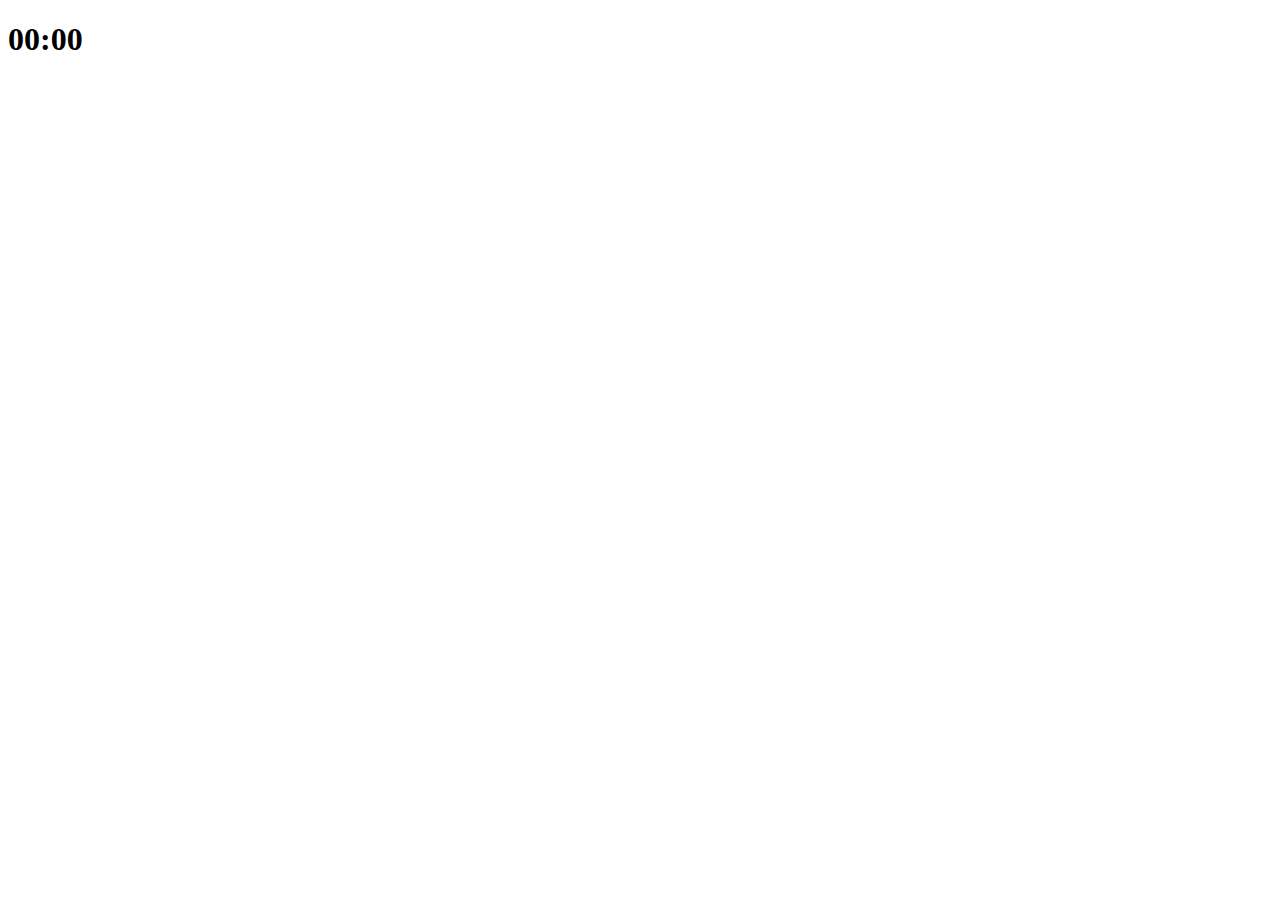
==== 00-application/index.html @ 3cc9a7b3 "clock app" ====
<!DOCTYPE html>
<html lang="en">

<head>
    <meta charset="UTF-8">
    <meta name="viewport" content="width=device-width, initial-scale=1.0">
    <title>Windows</title>
    <link rel="stylesheet" href="index.css">
</head>

<body>
    <div class="js-clock">
        <h1>00:00</h1>
    </div>
    <script src="clock.js"></script>
</body>

</html>
---- 00-application/index.css ----
body{
}
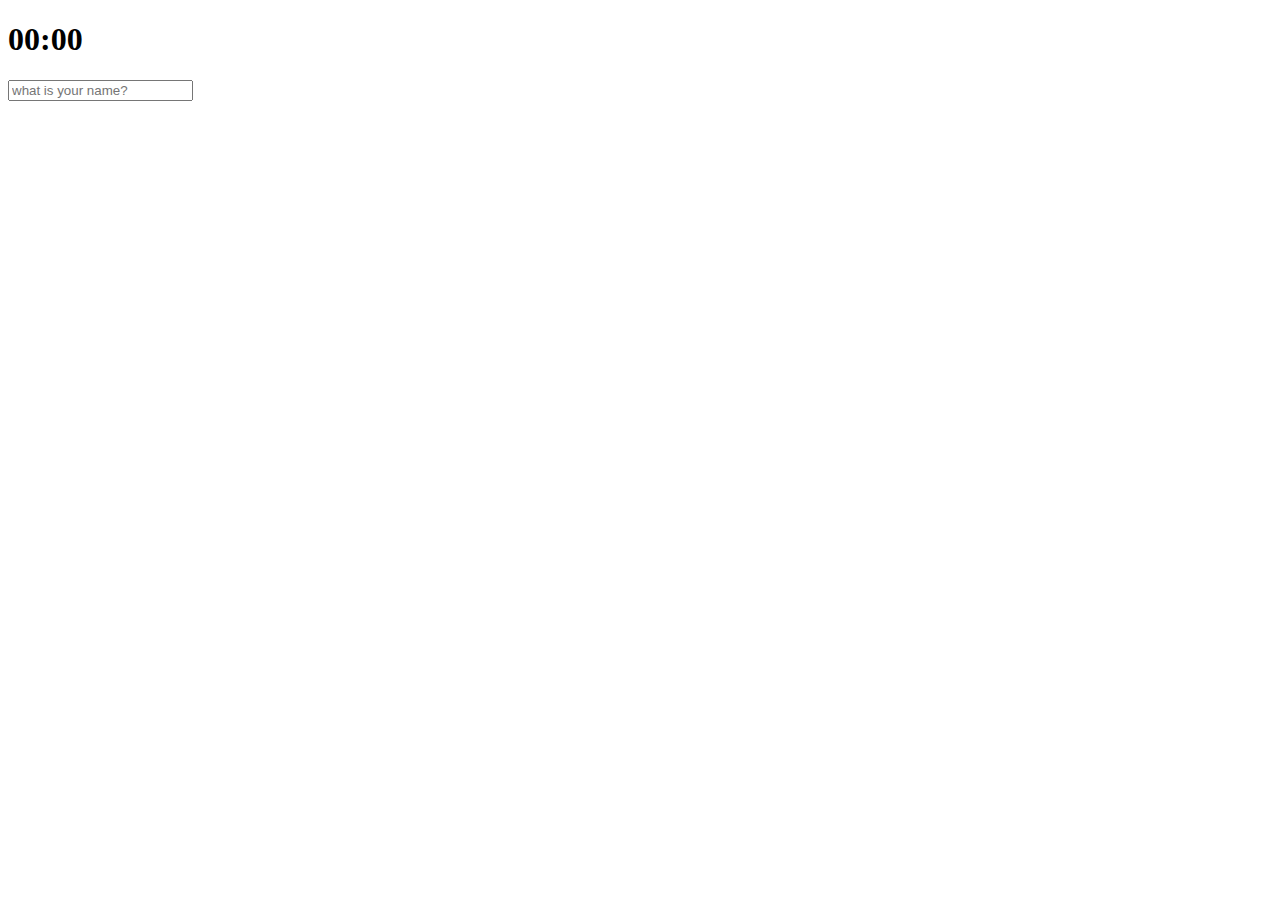
==== commit 01cc4551: "showing user name app" ====
--- a/00-application/index.html
+++ b/00-application/index.html
@@ -12,7 +12,12 @@
     <div class="js-clock">
         <h1>00:00</h1>
     </div>
+    <form class="js-form form">
+        <input type="text" placeholder="what is your name?">
+    </form>
+    <h4 class="js-greetings greetings"></h4>
     <script src="clock.js"></script>
+    <script src="gretting.js"></script>
 </body>
 
 </html>--- a/00-application/index.css
+++ b/00-application/index.css
@@ -1,2 +1,8 @@
-body{
-}+.form,
+.greetings {
+  display: none;
+}
+
+.showing {
+  display: block;
+}
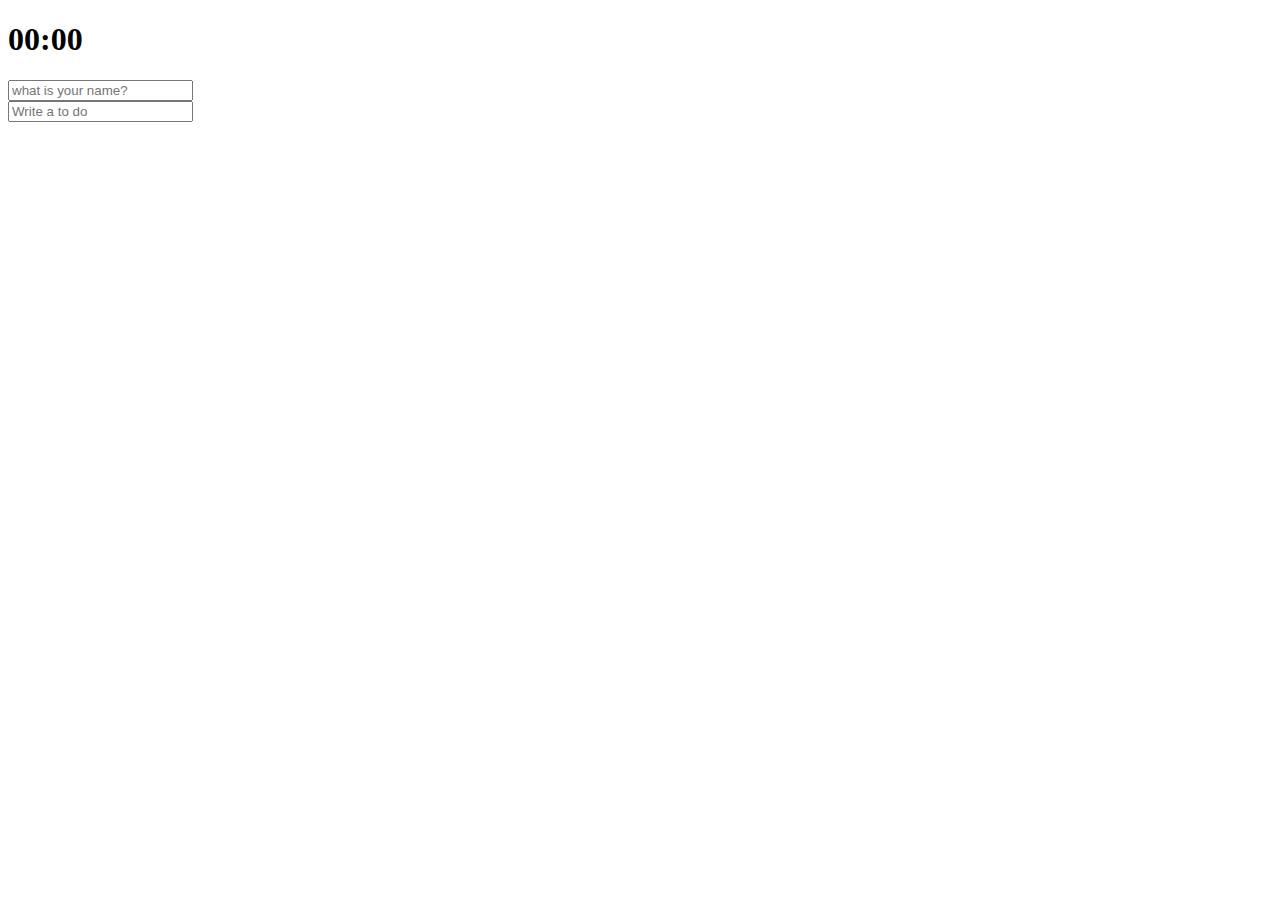
==== commit a6923512: "to do list app" ====
--- a/00-application/index.html
+++ b/00-application/index.html
@@ -16,8 +16,13 @@
         <input type="text" placeholder="what is your name?">
     </form>
     <h4 class="js-greetings greetings"></h4>
+    <form class="js-toDoForm">
+        <input type="text" placeholder="Write a to do">
+    </form>
+    <ul class="js-toDoList"></ul>
     <script src="clock.js"></script>
     <script src="gretting.js"></script>
+    <script src="todo.js"></script>
 </body>
 
 </html>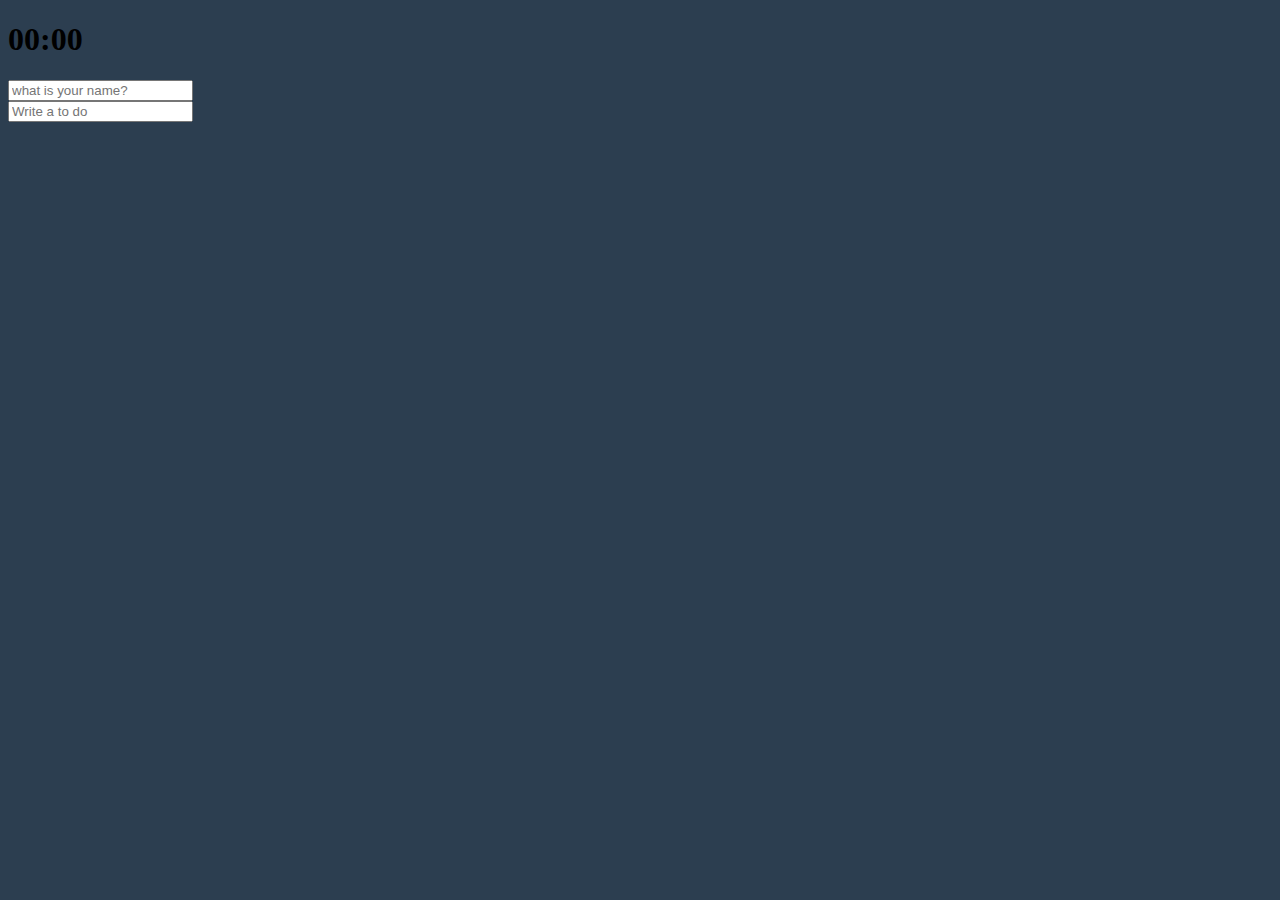
==== commit 47b2fdef: "weather & location app" ====
--- a/00-application/index.html
+++ b/00-application/index.html
@@ -20,9 +20,12 @@
         <input type="text" placeholder="Write a to do">
     </form>
     <ul class="js-toDoList"></ul>
+    <span class="js-weather"></span>
     <script src="clock.js"></script>
     <script src="gretting.js"></script>
     <script src="todo.js"></script>
+    <script src="bg.js"></script>
+    <script src="weather.js"></script>
 </body>
 
 </html>--- a/00-application/index.css
+++ b/00-application/index.css
@@ -1,3 +1,7 @@
+body {
+  background-color: #2c3e50;
+}
+
 .form,
 .greetings {
   display: none;
@@ -6,3 +10,22 @@
 .showing {
   display: block;
 }
+
+@keyframes fadeIn {
+  from {
+    opacity: 0;
+  }
+  to {
+    opacity: 1;
+  }
+}
+
+.bgImage {
+  position: absolute;
+  top: 0;
+  left: 0;
+  width: 100%;
+  height: 100%;
+  z-index: -1;
+  animation: fadeIn 0.5s linear;
+}
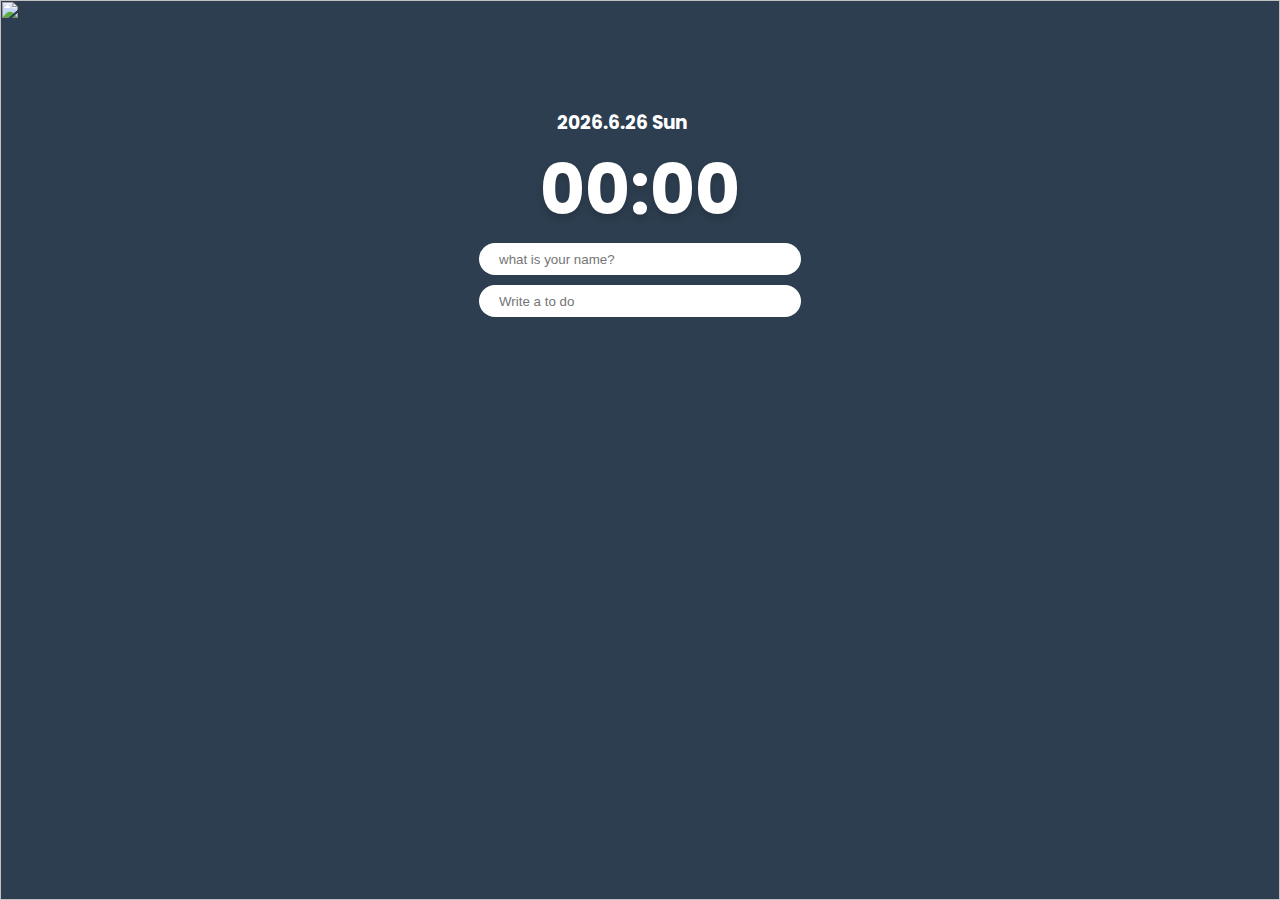
==== commit aa9b86a9: "get date" ====
--- a/00-application/index.html
+++ b/00-application/index.html
@@ -6,10 +6,14 @@
     <meta name="viewport" content="width=device-width, initial-scale=1.0">
     <title>Windows</title>
     <link rel="stylesheet" href="index.css">
+    <style>
+        @import url('https://fonts.googleapis.com/css2?family=Poppins&display=swap');
+        </style>
 </head>
 
 <body>
     <div class="js-clock">
+        <h3>yyyy.mm.dd ddd</h3>
         <h1>00:00</h1>
     </div>
     <form class="js-form form">
--- a/00-application/index.css
+++ b/00-application/index.css
@@ -1,5 +1,22 @@
 body {
   background-color: #2c3e50;
+  color: white;
+  padding-top: 100px;
+  display: flex;
+  flex-direction: column;
+  align-items: center;
+  font-family: "Poppins";
+}
+
+h3 {
+  margin: 0;
+  padding-left: 17px;
+}
+
+h1 {
+  margin: 0;
+  font-size: 70px;
+  text-shadow: 0 4px 6px rgba(32, 33, 36, 0.28);
 }
 
 .form,
@@ -7,8 +24,59 @@
   display: none;
 }
 
+.js-greetings {
+  margin: 0px;
+  font-size: 30px;
+  text-decoration: underline;
+}
+
 .showing {
   display: block;
+}
+
+.js-toDoForm {
+  margin-top: 10px;
+}
+
+input {
+  outline-style: none;
+  width: 300px;
+  height: 30px;
+  border-radius: 20px;
+  border: none;
+}
+
+input[type="text"] {
+  padding-left: 20px;
+}
+
+input:focus {
+  box-shadow: 0 4px 6px rgba(32, 33, 36, 0.28);
+}
+
+ul {
+  list-style: none;
+  padding: 0;
+}
+
+i {
+  font-size: 20px;
+  color: white;
+  background-color: black;
+}
+
+li {
+  margin: 5px;
+}
+
+button {
+  margin-right: 20px;
+}
+
+.js-weather {
+  position: absolute;
+  top: 20px;
+  right: 20px;
 }
 
 @keyframes fadeIn {
@@ -27,5 +95,5 @@
   width: 100%;
   height: 100%;
   z-index: -1;
-  animation: fadeIn 0.5s linear;
+  animation: fadeIn 1s linear;
 }
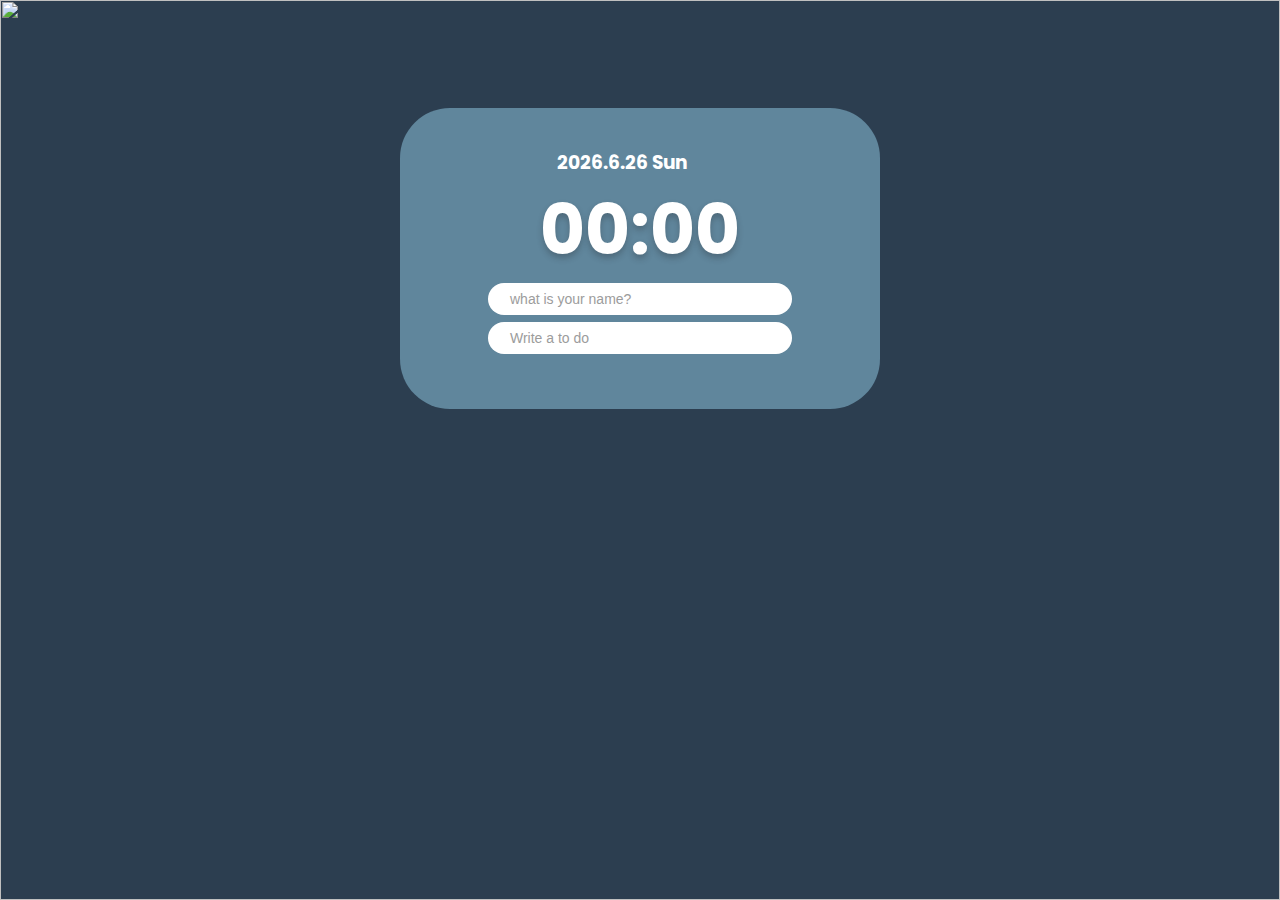
==== commit 6577fdf7: "." ====
--- a/00-application/index.html
+++ b/00-application/index.html
@@ -5,26 +5,30 @@
     <meta charset="UTF-8">
     <meta name="viewport" content="width=device-width, initial-scale=1.0">
     <title>Windows</title>
+    <link rel="stylesheet" href="https://use.fontawesome.com/releases/v5.7.2/css/all.css"
+        integrity="sha384-fnmOCqbTlWIlj8LyTjo7mOUStjsKC4pOpQbqyi7RrhN7udi9RwhKkMHpvLbHG9Sr" crossorigin="anonymous" />
     <link rel="stylesheet" href="index.css">
     <style>
         @import url('https://fonts.googleapis.com/css2?family=Poppins&display=swap');
-        </style>
+    </style>
 </head>
 
 <body>
-    <div class="js-clock">
-        <h3>yyyy.mm.dd ddd</h3>
-        <h1>00:00</h1>
+    <div class="bodyform">
+        <div class="js-clock">
+            <h3>yyyy.mm.dd ddd</h3>
+            <h1>00:00</h1>
+        </div>
+        <form class="js-form form">
+            <input type="text" placeholder="what is your name?">
+        </form>
+        <h4 class="js-greetings greetings"></h4>
+        <form class="js-toDoForm">
+            <input type="text" placeholder="Write a to do">
+        </form>
+        <ul class="js-toDoList"></ul>
+        <span class="js-weather"></span>
     </div>
-    <form class="js-form form">
-        <input type="text" placeholder="what is your name?">
-    </form>
-    <h4 class="js-greetings greetings"></h4>
-    <form class="js-toDoForm">
-        <input type="text" placeholder="Write a to do">
-    </form>
-    <ul class="js-toDoList"></ul>
-    <span class="js-weather"></span>
     <script src="clock.js"></script>
     <script src="gretting.js"></script>
     <script src="todo.js"></script>
--- a/00-application/index.css
+++ b/00-application/index.css
@@ -1,11 +1,23 @@
 body {
-  background-color: #2c3e50;
-  color: white;
-  padding-top: 100px;
   display: flex;
   flex-direction: column;
   align-items: center;
+  padding-top: 100px;
+  background-color: #2c3e50;
+  color: white;
   font-family: "Poppins";
+}
+
+.bodyform{
+  display: flex;
+  flex-direction: column;
+  align-items: center;
+  padding:40px;
+  width:400px;
+  height: auto;
+  border-radius: 50px;
+  background-color: white;
+  background-color: rgba(147, 206, 231, 0.5);
 }
 
 h3 {
@@ -35,7 +47,7 @@
 }
 
 .js-toDoForm {
-  margin-top: 10px;
+  margin-top: 7px;
 }
 
 input {
@@ -44,10 +56,13 @@
   height: 30px;
   border-radius: 20px;
   border: none;
+  color: white;
 }
 
-input[type="text"] {
+input::placeholder{
   padding-left: 20px;
+  color:rgb(156, 156, 156);
+  font-size: 14px;
 }
 
 input:focus {
@@ -56,21 +71,23 @@
 
 ul {
   list-style: none;
+  margin:0;
+  margin-top: 15px;
   padding: 0;
+  font-size: 20px;
 }
 
 i {
+  margin-left: 20px;
   font-size: 20px;
-  color: white;
-  background-color: black;
 }
 
 li {
+  width: 150px;
   margin: 5px;
-}
-
-button {
-  margin-right: 20px;
+  display: flex;
+  justify-content: space-between;
+  align-items: center;
 }
 
 .js-weather {
@@ -94,6 +111,6 @@
   left: 0;
   width: 100%;
   height: 100%;
-  z-index: -1;
+  z-index: -2;
   animation: fadeIn 1s linear;
 }
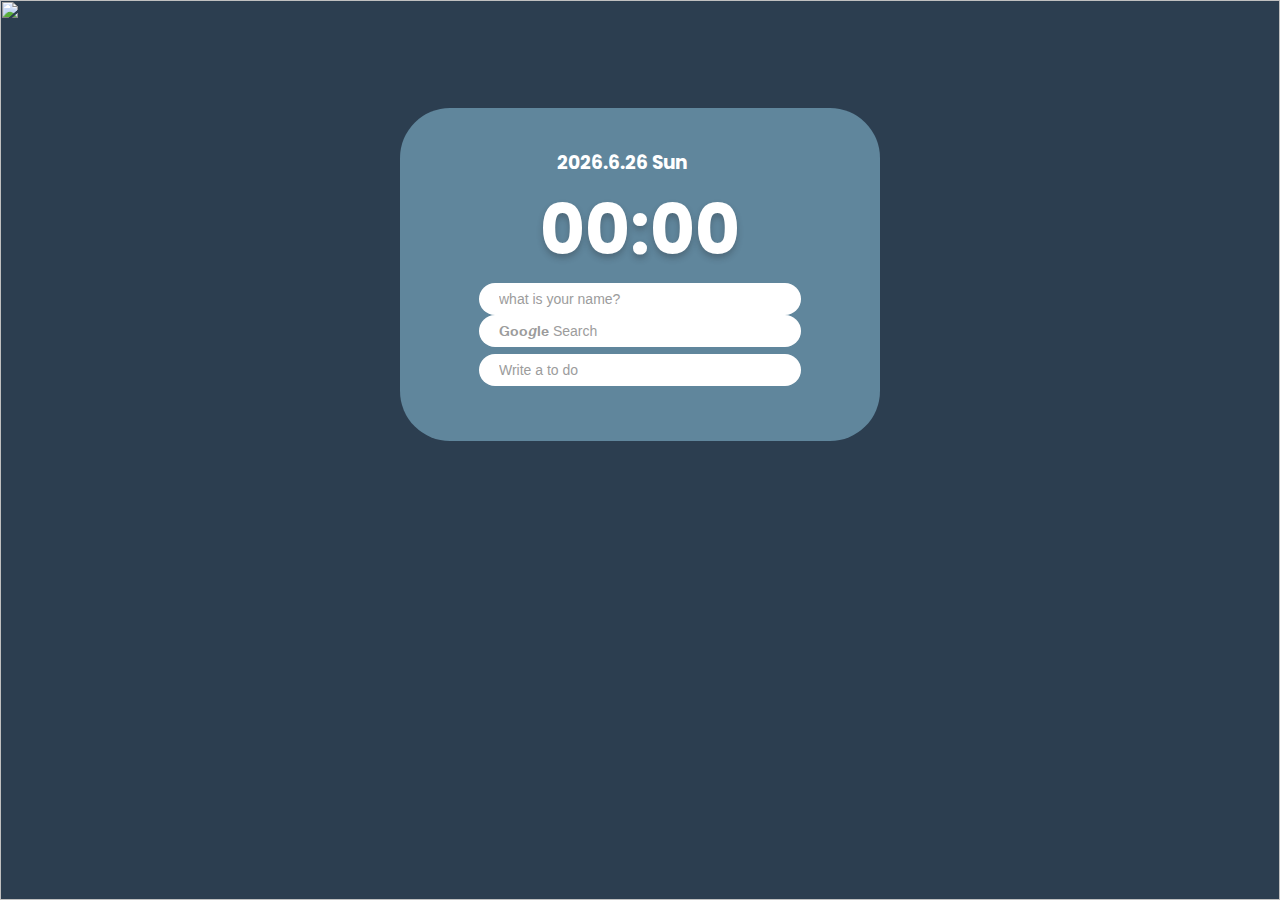
==== commit 91872a11: "google search form" ====
--- a/00-application/index.html
+++ b/00-application/index.html
@@ -23,6 +23,9 @@
             <input type="text" placeholder="what is your name?">
         </form>
         <h4 class="js-greetings greetings"></h4>
+        <form class="js-searchForm">
+            <input type="text" placeholder="𝐆𝐨𝐨𝒈𝐥𝐞 Search">
+        </form>
         <form class="js-toDoForm">
             <input type="text" placeholder="Write a to do">
         </form>
@@ -34,6 +37,8 @@
     <script src="todo.js"></script>
     <script src="bg.js"></script>
     <script src="weather.js"></script>
+    <script src="search.js"></script>
+
 </body>
 
 </html>--- a/00-application/index.css
+++ b/00-application/index.css
@@ -52,15 +52,16 @@
 
 input {
   outline-style: none;
+  padding-left: 20px;
   width: 300px;
   height: 30px;
   border-radius: 20px;
   border: none;
-  color: white;
+  color:rgb(156, 156, 156);
+  font-size: 14px;
 }
 
 input::placeholder{
-  padding-left: 20px;
   color:rgb(156, 156, 156);
   font-size: 14px;
 }
@@ -83,7 +84,7 @@
 }
 
 li {
-  width: 150px;
+  width: 200px;
   margin: 5px;
   display: flex;
   justify-content: space-between;
